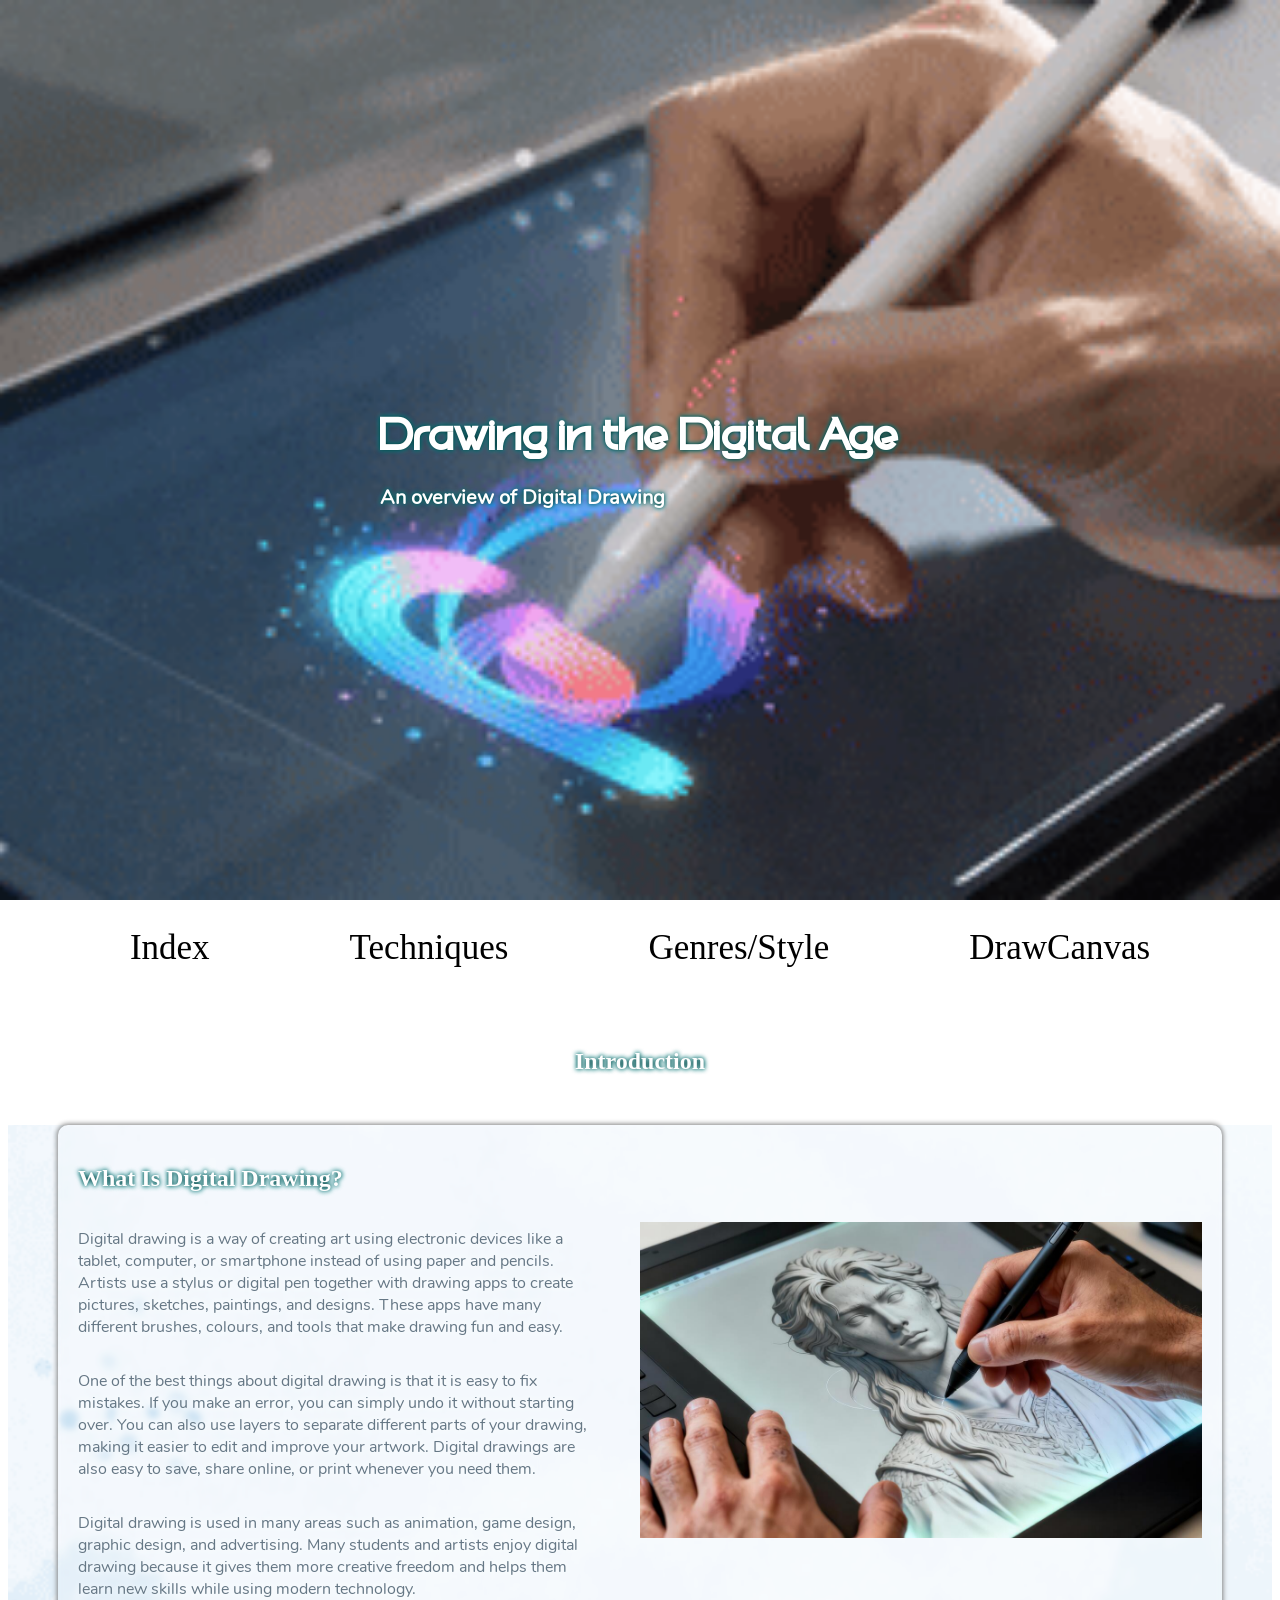
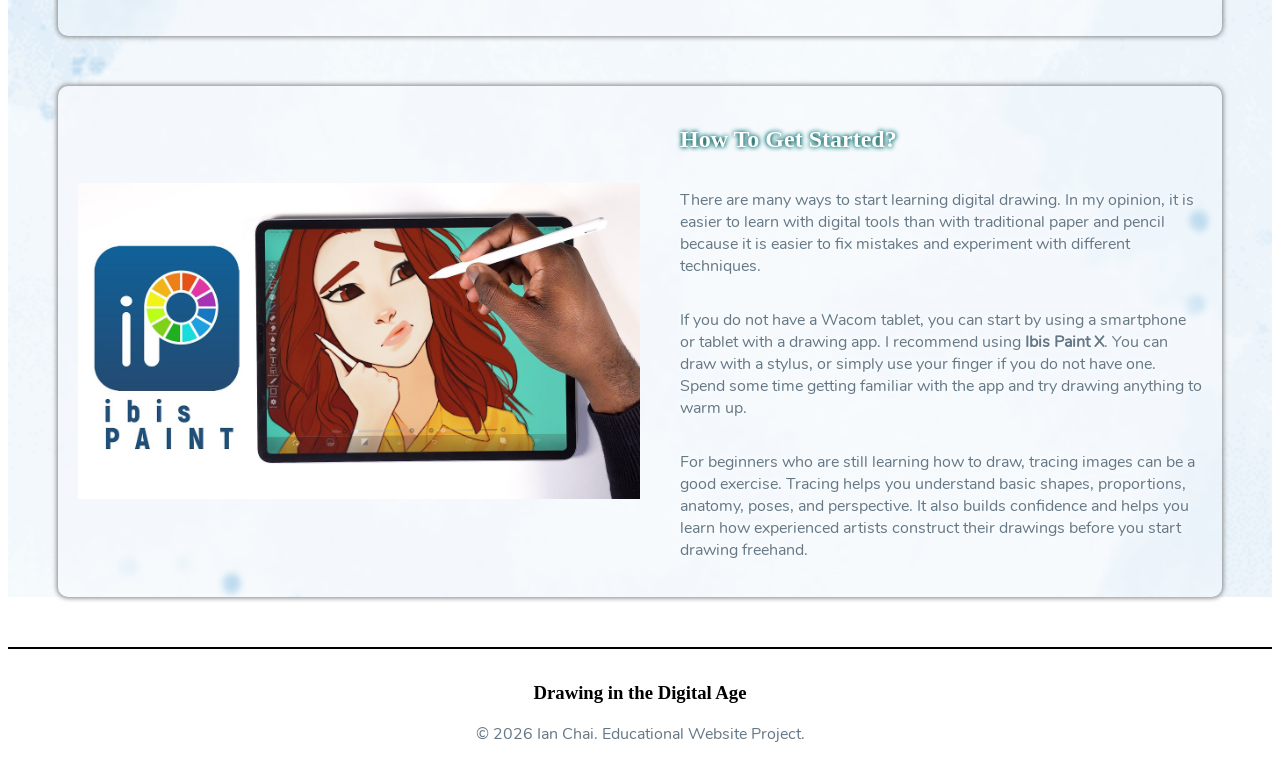
==== 02_Ianchai_264220P_A2/index.html @ da3d6e8c "Add files via upload" ====
<!DOCTYPE html>

<html lang="en">
	<head>
		<meta name="viewport" content="width=device-width, initial-scale=1.0">
		<title>Drawing in the Digital Age</title>
		<link rel="stylesheet" href="style.css">
		<script src="main.js" defer></script>
	</head>
	
	<body>
		
		<header id="navibar"> <!--The navigation bar after scrolling past a certain point-->
			<h2 id="navihead">Drawing in the Digital Age</h2>
			<nav class="navi1"> <!--menu system-->
				<button class="ind">Index</button>
				<button class="tech">Techniques</button>
				<button class="gen">Genres/Style</button>
				<button class="draw">DrawCanvas</button>
			</nav>
		</header>
		
		<main id="pagecontainer">

			<section class="title">
				<img src = "images/digitaldrawer.gif" id="dg" alt = "digidrawer" title = "digidrawer">
				<div>
					<h1 class="titlehead">Drawing in the Digital Age</h1>
					<p class="titlehead"><b> An overview of Digital Drawing </b></p>
				</div>
				
			</section>
			
			<nav class="navi2"> <!--menu system-->
					<button class="ind">Index</button>
					<button class="tech">Techniques</button>
					<button class="gen">Genres/Style</button>
					<button class="draw">DrawCanvas</button>
			</nav>
			
			
			<section class="page" id="page1">
				<h1 class="center"> Introduction </h1>
				<div class="forimg"> <!--the main stuff-->
					<div>
						<section class="box">
							<div class="txt">
								<h2>What Is Digital Drawing?</h2>
								<p> Digital drawing is a way of creating art using electronic devices like a tablet, computer, or smartphone instead of using paper and pencils. Artists use a stylus or digital pen together with drawing apps to create pictures, sketches, paintings, and designs. These apps have many different brushes, colours, and tools that make drawing fun and easy.</p>
								<p>	One of the best things about digital drawing is that it is easy to fix mistakes. If you make an error, you can simply undo it without starting over. You can also use layers to separate different parts of your drawing, making it easier to edit and improve your artwork. Digital drawings are also easy to save, share online, or print whenever you need them.</p>
								<p>	Digital drawing is used in many areas such as animation, game design, graphic design, and advertising. Many students and artists enjoy digital drawing because it gives them more creative freedom and helps them learn new skills while using modern technology.</p>
							</div>
							<img src = "images/tablet.jpeg" id="tblt" alt = "drawingontablet" title = "tablet">
						</section>
						
						<section class="box">
							<img src = "images/ibis.jpg" id="ibis" alt = "IbisPaintX" title = "ibis">
							<div class="txt">
								<h2>How To Get Started?</h2>
								<p> There are many ways to start learning digital drawing. In my opinion, it is easier to learn with digital tools than with traditional paper and pencil because it is easier to fix mistakes and experiment with different techniques.</p>
								<p>	If you do not have a Wacom tablet, you can start by using a smartphone or tablet with a drawing app. I recommend using <b>Ibis Paint X</b>. You can draw with a stylus, or simply use your finger if you do not have one. Spend some time getting familiar with the app and try drawing anything to warm up.</p>
								<p>	For beginners who are still learning how to draw, tracing images can be a good exercise. Tracing helps you understand basic shapes, proportions, anatomy, poses, and perspective. It also builds confidence and helps you learn how experienced artists construct their drawings before you start drawing freehand.</p>
							</div>
						</section>				
					</div>
				</div>
			</section>
					
			<section class="page" id="page2">
				<div class="forimg"> 
					<h1 class="center">Techniques</h1>
					<section class="techbox">
						<h2>Learning Techniques</h2>
						<p>Digital drawing is a skill that improves with regular practice. Beginners should start by learning simple shapes such as circles, squares, and triangles before moving on to more detailed drawings. Breaking complex objects into basic shapes makes them easier to understand and draw accurately.</p>
						<p>Using references is also an important learning technique. Looking at photos or real-life objects helps artists understand proportions, lighting, and perspective while developing their own style over time.</p>
					</section>
					<section id="proc">
						<h2 class="center">Process</h2>
						
						<section class="reveal">
							<h2 class="boxes">Visualise</h2>
							<p>Think about what you want to draw or what you are looking at onto your canvas, visualise how big it should be, which part you will be drawing. Would be better if you would take a picture and put it in your canvas for beginners for tracing</p>
						</section>
						
						<section class="reveal">
							<h2 class="boxes">Line Art</h2>
							<p>Line art is the process of creating clean outlines for your drawing after completing the initial sketch. It defines the shape and details of your artwork before colours are added.</p>
							<h3>-Tips-</h3>
							<p>Try drawing with smooth, confident strokes instead of many short, sketchy lines. Varying the thickness of your lines can also make your artwork look more dynamic and professional.</p>
						</section>
						
						<section class="reveal">
							<h2 class="boxes">Coloring</h2>
							<p>After finishing your line art, you can begin adding colours. Start with flat colours to fill in areas.</p>
							<p>Give your creation a color of your choosing, you can use color combination like: Analogous, Complementry, split-complementry, Triadic, Warm, Cool or Monochromatic; there are many more color combination too. Give it a try!!</p>
						</section>
						
						<section class="reveal">
							<h2 class="boxes">Shadings</h2>
							<p>After finishing your coloring, do shading to make your art pop and give it more life.</p>
							<p>Now comes the hard part, to understand shading you gotta understand your drawing's shape, visualise your drawing as 3D, split different parts into shape and shade accordingly.</p>
							<h3>-Tips-</h3>
							<p>Practice shading shapes before hand first, understand how each shape's shadow works, then apply it to your drawing.</p>
						</section>
						
						<section class="reveal">
							<h2 class="boxes">Practicing Tips</h2>
							<p>Improving your digital drawing skills takes time and patience. Here are a few tips to help you progress:</p>
							<ul>
								<li>Practice regularly, even if it's only for 15–20 minutes a day.</li>
								<li>Use layers to keep your sketch, line art, and colours organised.</li>
								<li>Study reference images to understand shapes and proportions.</li>
								<li>Experiment with different brushes to discover what works best for your style.</li>
								<li>Don't be afraid to make mistakes—every drawing is an opportunity to learn.</li>
							</ul>
						</section>
					</section>
					
					<section id="quiz1">
						<h2>Quiz</h2>
						<p id="quizdsc">8 questions regarding the Process will be asked, Process will be hidden, so no referring.</p>
						<button id="startQz">Start Quiz</button>
						
						<form id="quizForm">
							<div id="quizpart">
								<div id="qtns"></div>
							</div>
							<button type="button" id="btnSubmit">Submit Quiz</button>
						</form>
						<h3 id="scorebox">Not submitted</h3>
					</section>
					
				</div>
			</section>
			
			
			<section class="page" id="page3">
				<div class="forimg"> 
					<h1 class="center">Genre & Style</h1>
					<section class="techbox">
						<h2> What is Genre & Style in digital drawing? </h2>
						<p>Digital art offers many different genres and styles, each with its own unique look and techniques.  Some artists enjoy creating realistic portraits, while others prefer anime,<br> pixel art, cartoons, or fantasy illustrations.  There is no right or wrong style, and many artists experiment with different genres before developing their own artistic style.</p>
						<p>Exploring different art styles helps beginners discover what they enjoy drawing while learning new techniques and gaining inspiration.<br> Below are some of the most popular digital art styles and what makes each one unique.</p>
					</section>
					
					<section id="GenCard">
						<div class="Cards" id="card1">
							<div class="preview">
								<img src="images/Anime.jpg" class="smallimg" title="anime" alt="Anime" width="200">
								<h2 class="vert">Anime</h2>
							</div>
							<img src="images/Anime.jpg" class="bigimg" title="anime" alt="anime">
							<div class="info">
								<div class="anime">
									<h2 class="anime">Anime</h2>
									<p class="anime">Anime is one of the most popular digital art styles. It is recognised by expressive characters, colourful hair and clean line art.</p>

									<h3>Characteristics</h3>
									<ul>
										<li>Stylised</li>
										<li>Bright colours</li>
										<li>Clean outlines</li>
										<li>Cel shading</li>
									</ul>
								</div>
							</div>
						</div>
						
						<div class="Cards" id="card2">
							<div class="preview">
								<img src="images/Realism.jpg" class="smallimg" title="realism" alt="realism" width="200">
								<h2 class="vert">Realism</h2>
							</div>
							<img src="images/Realism.jpg" class="bigimg" title="Realism" alt="Realism">
							<div class="info">
								<div class="real">
									<h2 class="real">Realism</h2>
									<p class="real">Realism aims to make artwork look as close to real life as possible. Artists carefully study lighting, anatomy, colours and textures to create believable drawings and paintings.</p>

									<h3>Characteristics</h3>
									<ul>
										<li>Accurate proportions</li>
										<li>Detailed textures</li>
										<li>Natural lighting</li>
										<li>Realistic colours</li>
									</ul>
								</div>
							</div>
						</div>
						
						<div class="Cards" id="card3">
							<div class="preview">
								<img src="images/Landscape.jpg" class="smallimg" title="Landscape" alt="Landscape" width="200">
								<h2 class="vert">Landscape</h2>
							</div>
							<img src="images/Landscape.jpg" class="bigimg" title="Landscape" alt="Landscape">
							<div class="info">
								<div class="land">
									<h2 class="land">Landscape</h2>
									<p class="land">Landscape art focuses on natural scenery such as mountains, forests, rivers and skies. It often emphasises lighting, atmosphere and perspective to create beautiful environments.</p>

									<h3>Characteristics</h3>
									<ul>
										<li>Nature and scenery</li>
										<li>Mountains, forests, oceans, cities</li>
										<li>Strong use of perspective</li>
										<li>Added with of realism</li>
									</ul>
								</div>
							</div>
						</div>
						
						<div class="Cards" id="card4">
							<div class="preview">
								<img src="images/Horror.jpg" class="smallimg" title="Horror" alt="Horror" width="200">
								<h2 class="vert">Horror</h2>
							</div>
							<img src="images/Horror.jpg" class="bigimg" title="Horror" alt="Horror">
							<div class="info">
								<div class="horror">
									<h2 class="horror">Horror</h2>
									<p class="horror">Horror art is designed to create fear, mystery or discomfort. Artists often use dark colours, eerie lighting and distorted shapes to build a frightening atmosphere..</p>

									<h3>Characteristics</h3>
									<ul>
										<li>Dark colour palette</li>
										<li>Creepy atmosphere</li>
										<li>Strong shadows</li>
										<li>Distorted creatures</li>
									</ul>
								</div>
							</div>
						</div>
						
						<div class="Cards" id="card5">
							<div class="preview">
								<img src="images/Cartoon.jpeg" class="smallimg" title="Cartoon" alt="Cartoon" width="200">
								<h2 class="vert">Cartoon</h2>
							</div>
							<img src="images/Cartoon.jpeg" class="bigimg" title="Cartoon" alt="Cartoon">
							<div class="info">
								<div class="cartoon">
									<h2 class="cartoon">Cartoon</h2>
									<p class="cartoon">Cartoon art uses simple shapes, bold outlines and exaggerated expressions. It is commonly used in children's books, animated shows, comics and humorous illustrations.</p>

									<h3>Characteristics</h3>
									<ul>
										<li>Simple shapes</li>
										<li>Bold outlines</li>
										<li>Exaggerated expressions</li>
										<li>Bright colours</li>
									</ul>
								</div>
							</div>
						</div>
					</section>
				</div>
				
				
			</section>
			
			<section class="page" id="page4">
				<div class="forimg">
					<h1 class="center">Canvas</h1>
					<section id="canva">
						<h2 class="center">Drawing Canvas</h2>
						<div class="techbox">
							<p>Here you will find a 100 x 100 pixel canvas to practice digital drawing, it may not be easy to use since it was simple coding <br> 
							Give it a try and draw what you want.</p>
							<p> Select the color picker to choose your color. <br>
								Select the Erase button to erase each pixel. <br>
								Lastly Select Erase All to clear out the canvas.</p>
						</div>
						
						<div id="draw">
							<div id="canvass">
								<!--this is where the canvas will be-->
							</div>
							<div class="buttonsdiv">
								<input type="color" class="color" value="#000000">
								<button class="erase">Erase</button>
								<button class="eraseall">Erase All</button>
								<button class="lock">Lock Scroll</button>
							</div>
						</div>
					</section>
					
					<section id="game">
						<div class="techbox">
							<h2> Game </h2>
							<p>Test your observation and pixel art skills by recreating the image shown on the right.<br> 
							You have 150 seconds to accurately copy each pattern onto the blank 10 × 10 canvas.<br>
							Complete all four levels before the timer runs out to win! You may use the Eyedropper tool to get the <br>
							color from the image.</p>
							
							<div id="UI">
								<p id="level">Level: 1 / 4</p>
								<p id="timer">Time: 150</p>
								<p id="gametexts">Get Ready!</p>
								<button id="startgame">Start Game</button>
								<button id="submitgame">Submit</button>
							</div>
							<div id="gamearea">
								<div id="canvasss">
									<!--this is where the canvas will be-->
								</div>
								<div id="gameimg"><!--this is where the img will be--></div>
							</div>
							
							<div class="buttonsdiv">
								<input type="color" class="color" value="#000000">
								<button class="erase">Erase</button>
								<button class="eraseall">Erase All</button>
								<button class="lock">Lock Scroll</button>
							</div>
						</div>
					</section>
				</div>
			</section>
				
			
			<footer class="footer">
					<h3>Drawing in the Digital Age</h3>
					<p>© 2026 Ian Chai. Educational Website Project.</p>
			</footer>

		</main>
	</body>
</html>
---- 02_Ianchai_264220P_A2/style.css ----
@font-face {font-family: sevenfold; src: url("fonts/Sevenfold.ttf");}
@font-face {font-family: nunito; src: url("fonts/Nunito.ttf");}



h1,h2{
	color: white;
	text-shadow:0 0 5px black, 0 0 5px cyan;
}
p {
	color:#657785;
	font-family: nunito;
}

li {
	font-family: nunito;
}

#navibar{
	position: fixed;
	top: 0;
	left: 0;
	width: 100%;
	opacity: 0;
	transition: opacity 0.4s ease;
	z-index: 1000;
	background: white;
	box-shadow: 0 10px 50px black;
	padding:10px;
	
	display: flex;
    align-items: center;
    justify-content: space-between;
}

#navibar.show{
	opacity: 1;
}

#navihead{
	font-size: 20px;
	font-family: sevenfold;
	color: white;
	text-shadow:0 0 5px black, 0 0 5px cyan;
}


.title{
	height: 100vh;
	display: flex;
	justify-content: center;
	align-items: center;
	flex-direction:column;
	font-size: 20px;
	font-family: sevenfold;
	color: white;
	text-shadow:0 0 5px black, 0 0 5px cyan;
	
	animation: glowpulse 3s infinite alternate; /* this will ask the text to glow*/
}

.titlehead {
	color: white;
	text-shadow:0 0 5px black, 0 0 5px cyan;
}

.forimg{
	background-image:url("images/backgroundweb.png"); 
	background-repeat:no-repeat; 
	background-size:cover; 
	background-position:center;
	text-shadow:0 0 5px white;
}

@keyframes glowpulse{ /*this does the glow work fr fr */
	from{
		text-shadow:0 0 5px white, 0 0 5px cyan;
	}
	to{
		text-shadow:0 0 5px black, 0 0 5px cyan;
	}
}

#dg{
    position: absolute;
    inset: 0;
    width: 100%;
    height: 100%;
    object-fit: cover;
    z-index: -1;
	animation: fadeIn 5s forwards;
}
@keyframes fadeIn{
    from{
        opacity: 0;
    }
    to{
        opacity: 1;
    }
}

.navi1{
    display: flex;
    justify-content: center;
    align-items: center;
    gap: 100px;
    font-size: 25px;
	margin:10px;

}
.navi2{
    display: flex;
    justify-content: center;
    align-items: center;
    gap: 100px;
    font-size: 35px;
	margin:10px;
}
.navi1 button, .navi2 button{
	all: unset;
    padding: 10px 20px;
    cursor: pointer;
}

button:hover{transition:0.5s ease; transform:scale(1.1);}
	
.box{
	margin: 50px;
	background: rgba(255, 255, 255, 0.1);
	opacity: 0;
	transform: translateX(50px);
	transition: opacity 1s ease, transform 1s ease;
	backdrop-filter: blur(3px);
	box-shadow: 0 0 5px 1px grey;
    padding: 20px;
	display: flex;
    align-items: center;
	border-radius: 10px;
    gap: 40px;
	
	opacity: 0;
	transform: translateX(50px);
	transition: opacity 1s ease, transform 1s ease;
	
}

.box.active {
	opacity: 1;
	transform: translateY(0px);
}

.txt{
	display: flex;
    flex-direction: column;
}

#tblt, #ibis{
	width: 50%;
    height: auto;
}

/*page 2 stuff*/

.center{
	padding-top: 50px;
	text-align: center;
}

.techbox {
	margin: 60px;
	background: rgba(255, 255, 255, 0.1); /* Gotta use rgba for the opacity*/
	backdrop-filter: blur(3px);
	box-shadow: 0 0 5px 1px grey;
    padding: 10px;
	display: flex;
	flex-direction: column;
    align-items: center;
	border-radius: 10px;
    gap: 20px;
}

#proc{
	background: rgba(255, 255, 255, 0.1); /* Gotta use rgba for the opacity*/
	backdrop-filter: blur(3px);
	box-shadow: 0 0 5px 1px grey;
	border-radius: 10px;
	padding:10px;
	margin:100px;
}

.boxes {
	background: #5591C2;
	border-radius: 10px;
	padding:10px;
}

.reveal{
    display: flex;
    flex-direction: column;
    align-items: center;
	padding:10px;
	
	opacity: 0;
	transform: translateY(50px);
	transition: opacity 1s ease, transform 1s ease;
}

.reveal.active {
	opacity: 1;
	transform: translateY(0px);
}

#quiz1 {
	background: rgba(0, 0, 0, 0.1); /* Gotta use rgba for the opacity*/
	margin:50px;
	padding: 20px;
	box-shadow: 0 0 5px 1px grey;
	border-radius: 10px;
}

.correct {
    color: limegreen; /* turn the score green if pass, this is just to clear the add/remove class requirement */
}

.wrong {
    color: red;
}




/* ----the card's stuff---- */
#GenCard{
    display:flex;
    gap:15px;
    margin:40px;
    height:600px;
}


.Cards{
    width:250px;
    height:500px;

    backdrop-filter:blur(5px);

    border-radius:15px;
    overflow:hidden;

    cursor:pointer;
    transition:0.5s;
}

.Cards.active{
    width:700px;

    display:flex;
    align-items:center;
    gap:20px;
}

/* when closed */
.preview{
    width:100%;
    height:100%;
}

.smallimg{
    width:100%;
    height:430px;
    object-fit:cover;
}

.vert{
    text-align:center;
}

/* when open */
.bigimg,
.info{
    display:none;
}

.Cards.active .preview{
    display:none;
}

.Cards.active .bigimg{
    display:block;
    width:250px;
    height:100%;
    object-fit:cover;
}

.Cards.active .info{
    display:block;
    padding:20px;
}

/*color for each card*/
.anime {
	color: #d83d6c;
	text-shadow:none;
}
#card1 {
	background:rgba(216, 61, 108, 0.3);
	border-radius: 10px;
	padding:10px;
}

.real {
	color: #378fe9;
	text-shadow:none; /*just to override the h2*/
}
#card2 {
	background:rgba(55, 143, 233, 0.3);
	border-radius: 10px;
	padding:10px;
}

.land {
	color: #33504E;
	text-shadow:none;
}
#card3 {
	background:rgba(51, 80, 78, 0.3);
	border-radius: 10px;
	padding:10px;
}

.horror {
	color: white;
	text-shadow:none;
}
#card4 {
	background:rgba(0, 0, 0, 0.7);
	border-radius: 10px;
	padding:10px;
}

.cartoon {
	color: #D78D00;
	text-shadow:none;
}
#card5 {
	background:rgba(252, 188, 2, 0.3);
	border-radius: 10px;
	padding:10px;
}



.footer {
	position: relative;
  border-top: 2px solid Black;
  padding-top: 15px;
  bottom:0;
  text-align: center;
}

/*page 4 canvas section*/

#draw{
	display: flex;
	justify-content: center;
	align-items: center;
	flex-direction: row;
	border-radius: 10px;
	gap: 20px;
	margin-left: 20%;
	margin-right: 20%;
	margin-bottom:5%;
	padding:20px;
	background:rgba(146, 185, 217, 0.6);
}
.buttonsdiv {
	display:flex;
	flex-direction:column;
	gap:5px;
}

#canvass{
    display:grid;
    grid-template-columns: repeat(100, 5px);
    grid-template-rows: repeat(100, 5px);
}

#canvass .pixel{
    width:20px;
    height:20px;
    background:white;
}

.lock {
	display: none;

}

body {
	overflow: auto;
}

#canvasss{
    display:grid;
    grid-template-columns: repeat(10, 50px);
    grid-template-rows: repeat(10, 50px);
}
#canvasss .pixel{
    width:50px;
    height:50px;
    background:white;
}

#UI {
	display: flex;
    flex-direction: column;
	gap: 5px;
}

#gamearea{
    display: flex;
    flex-direction: row;
    gap: 20px;
    align-items: flex-start;
	background: rgba(146, 185, 217, 0.6);
	padding: 20px;
	border-radius: 10px;
	
}

#gameimg {
	width: 320px;
    height: 320px;
	
	
	position: relative;
    left: 0px;
	background-size: 200% 200%;
    background-image:url("images/game.png");
	background-repeat: no-repeat;
	background-position:0 0;
	
	
	display: none; /*hide the image*/
}





@media(max-width: 800px){
	
	.navi2{
		font-size: 20px;
		display: grid;
		grid-template-columns: repeat(2, 1fr);
		gap: 20px;
		justify-items: center;
	}

	.box {
		flex-direction: column-reverse;
		margin: 30px;
	}
	
	.techbox{
		margin: 10px;
	}
	
	#tblt, #ibis{
		width: 90%;
		height: auto;
	}
	
	
	#navihead{
		font-size: 10px;
	}
	
	.navi1{
		font-size: 12px;
		gap: 10px;
		display: grid;
		grid-template-columns: repeat(2, 1fr);
	}
	
	/* page 2 stuff */
	
	#proc{
		margin:20px;
	}
	
	/* page 3 stuff */
	#GenCard{
		flex-direction: column;
		align-items: center;
		height: auto;
    }	

	.smallimg{
		height:100%;
	}

    .Cards{
        width: 90%;
        height: 180px;
		transition: 1s;
    }

    .Cards.active{
        width: 90%;
        height: auto;

        display: flex;
        flex-direction: column;   /* Now this opens downwards for the phne users */
        align-items: center;
    }

    .Cards.active .bigimg{
        width: 100%;
        height: 250px;
        object-fit: cover;
    }

    .Cards.active .info{
        width: 100%;
    }
	
	/* Page 4 canvas */
	
	
	#draw {
		margin: 0px;
	}
	
	.lock {
		display: block;
	}
	
	body.locked {
		overflow: hidden;
	}
	
	#gameimg {
		width: 90px;
		height: 90px;
	}
}
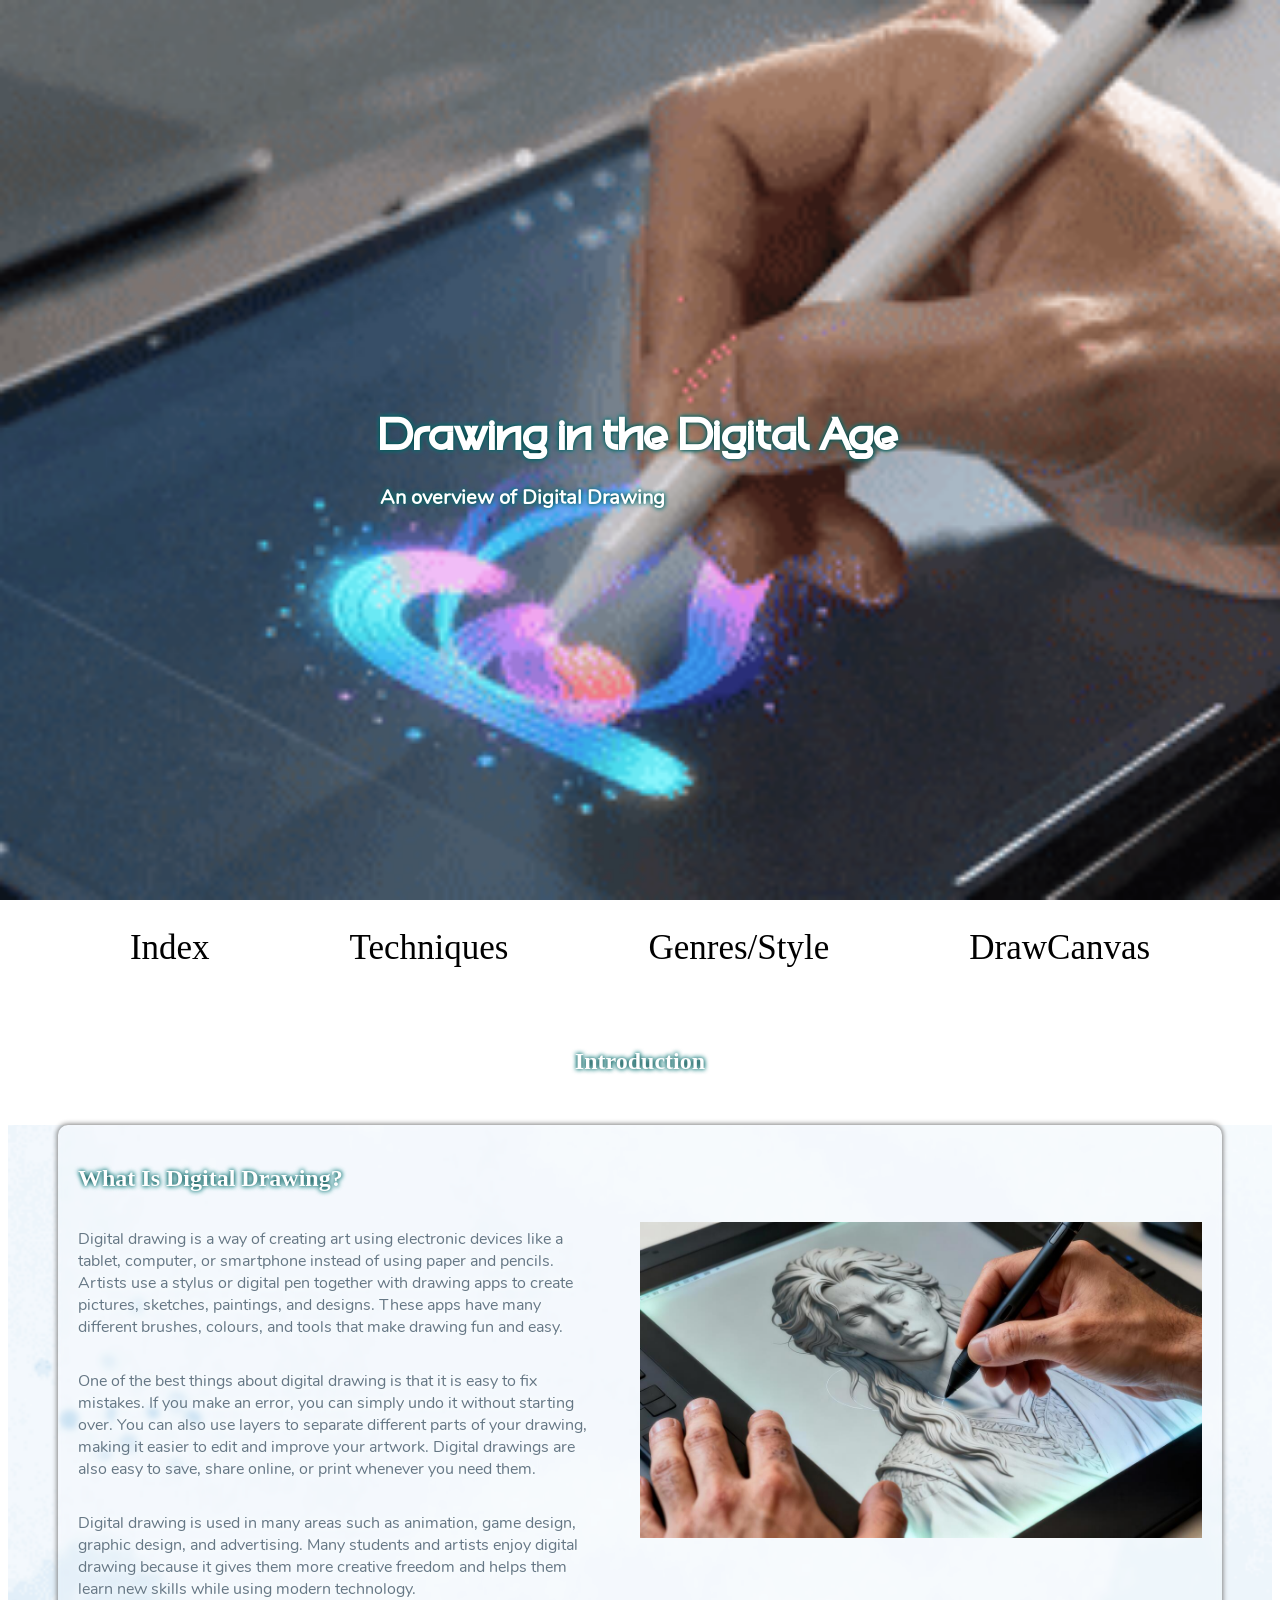
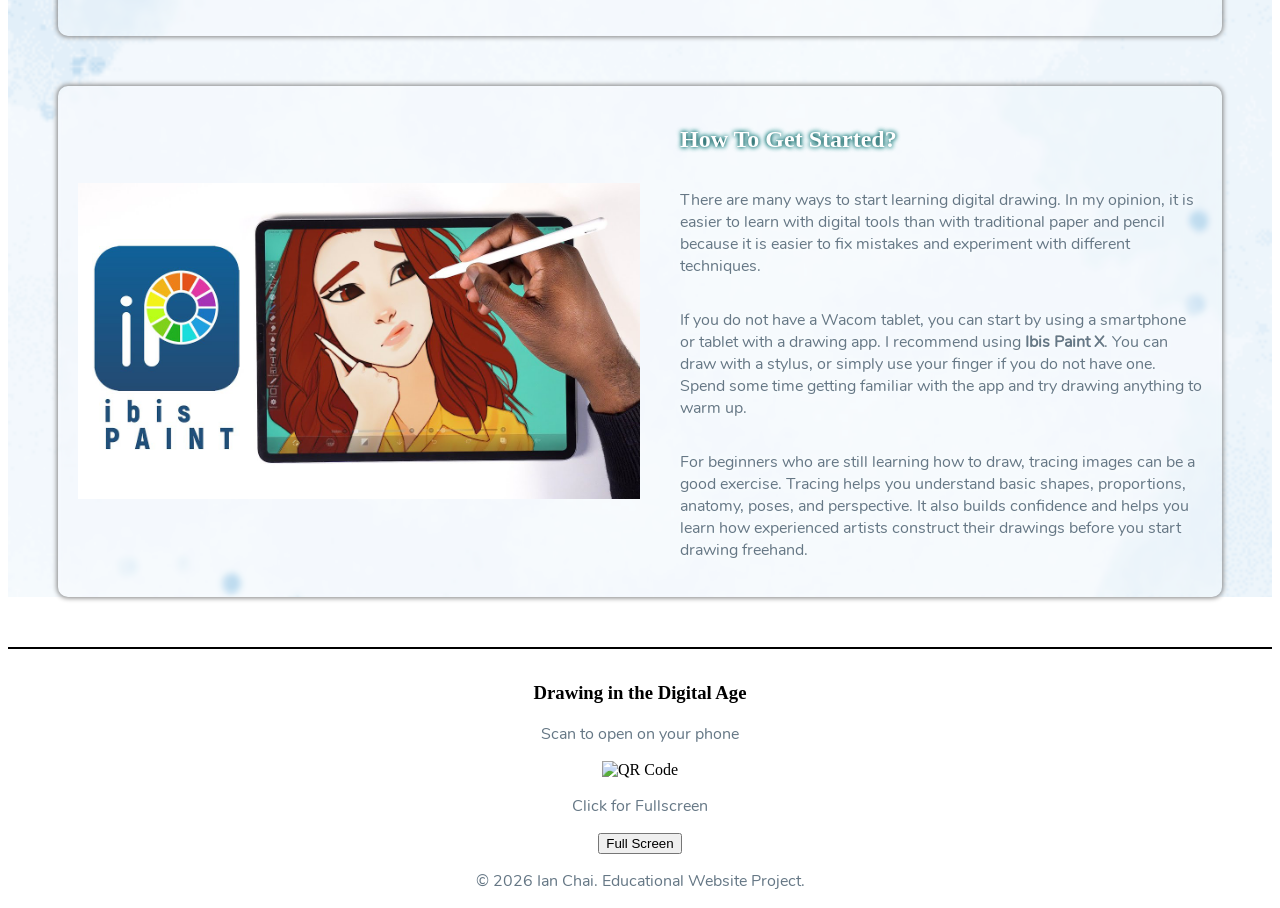
==== commit 4291c465: "Add files via upload" ====
--- a/02_Ianchai_264220P_A2/index.html
+++ b/02_Ianchai_264220P_A2/index.html
@@ -321,6 +321,15 @@
 			
 			<footer class="footer">
 					<h3>Drawing in the Digital Age</h3>
+					    <div id="qrsection">
+							<p>Scan to open on your phone</p>
+							<img src="images/qrcode.png" alt="QR Code">
+						</div>
+						
+						<p>Click for Fullscreen</p>
+						<button id="fsBtn">
+							Full Screen
+						</button>
 					<p>© 2026 Ian Chai. Educational Website Project.</p>
 			</footer>
 
--- a/02_Ianchai_264220P_A2/style.css
+++ b/02_Ianchai_264220P_A2/style.css
@@ -27,7 +27,7 @@
 	z-index: 1000;
 	background: white;
 	box-shadow: 0 10px 50px black;
-	padding:10px;
+	padding:15px;
 	
 	display: flex;
     align-items: center;
@@ -43,6 +43,11 @@
 	font-family: sevenfold;
 	color: white;
 	text-shadow:0 0 5px black, 0 0 5px cyan;
+}
+
+#navihead:hover{
+	font-size: 22px;
+	cursor: pointer;
 }
 
 
@@ -351,14 +356,6 @@
 
 
 
-.footer {
-	position: relative;
-  border-top: 2px solid Black;
-  padding-top: 15px;
-  bottom:0;
-  text-align: center;
-}
-
 /*page 4 canvas section*/
 
 #draw{
@@ -446,8 +443,18 @@
 }
 
 
-
-
+.footer {
+	position: relative;
+  border-top: 2px solid Black;
+  padding-top: 15px;
+  bottom:0;
+  text-align: center;
+}
+
+#qrcode{
+    width:120px;
+    height:120px;
+}
 
 @media(max-width: 800px){
 	
@@ -546,4 +553,10 @@
 		width: 90px;
 		height: 90px;
 	}
-}+	
+
+    #qrcode ,.footerleft{
+        display:none;
+    }
+
+}
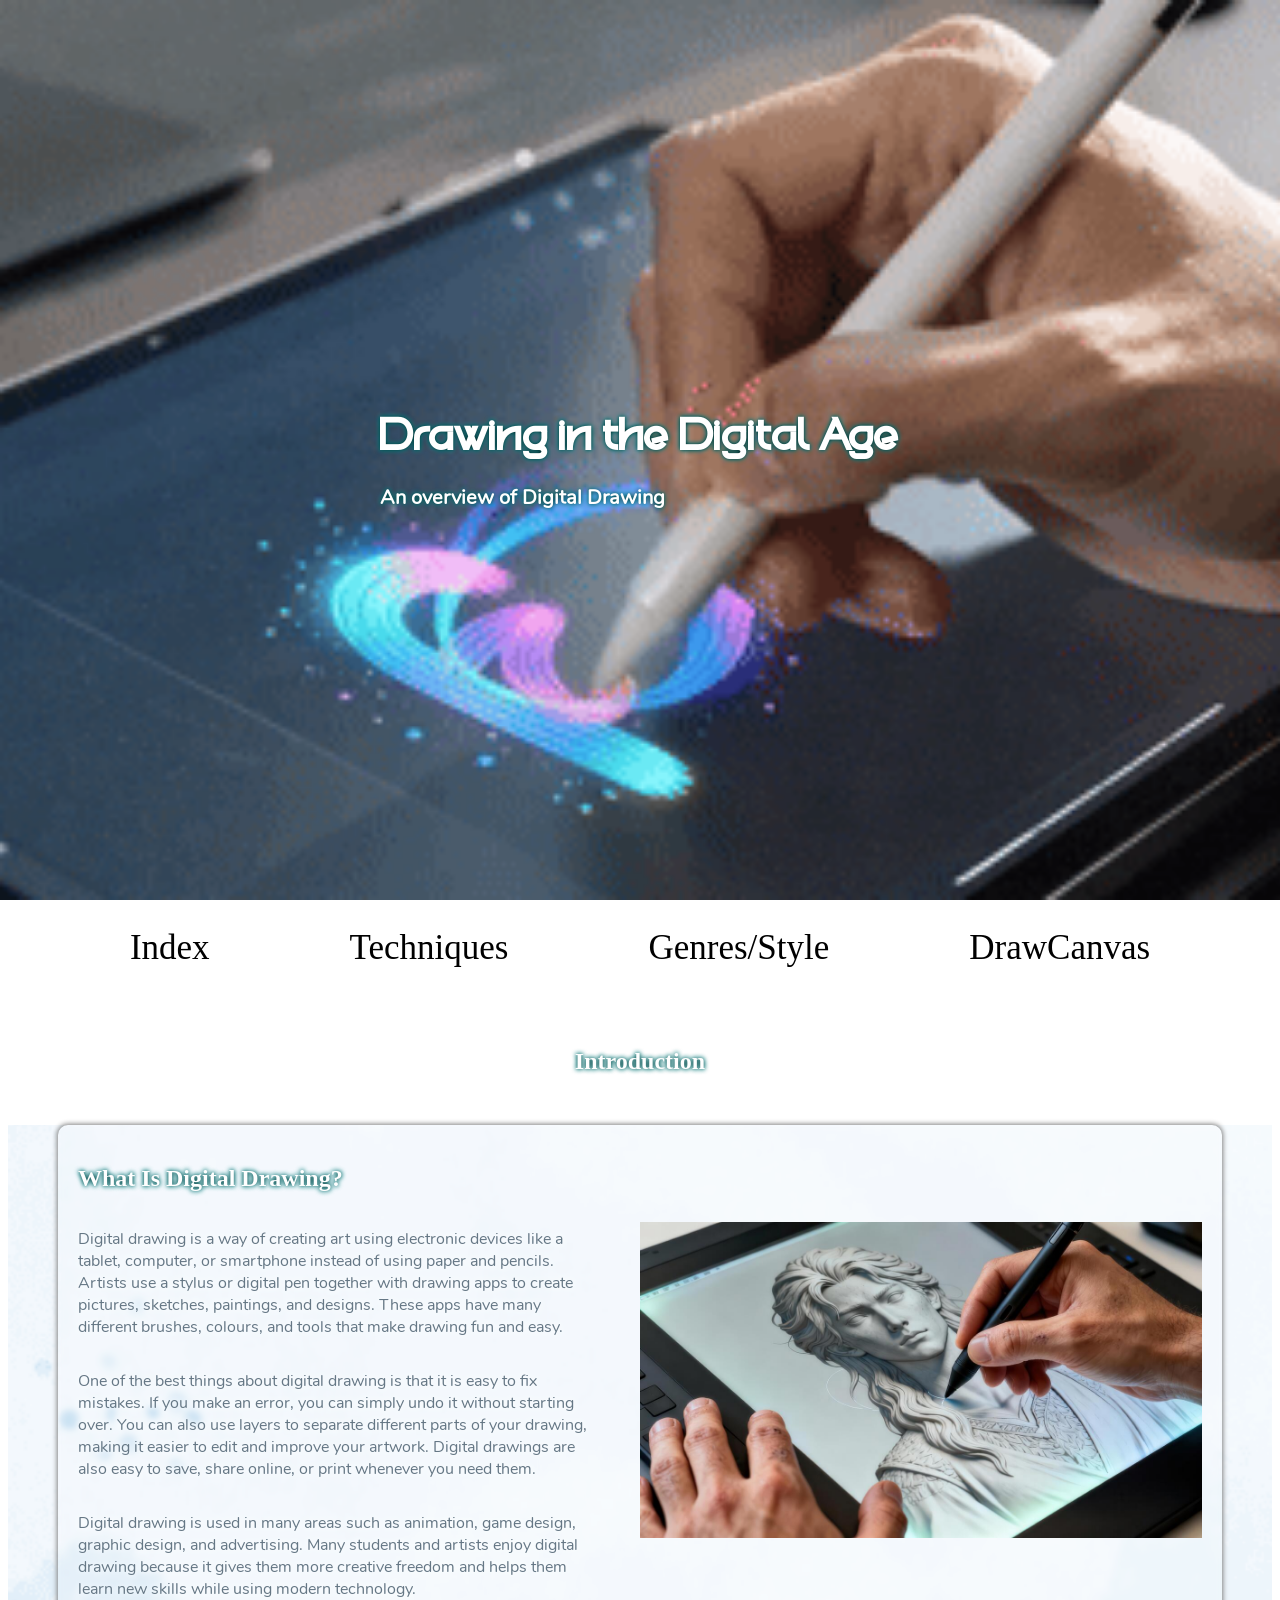
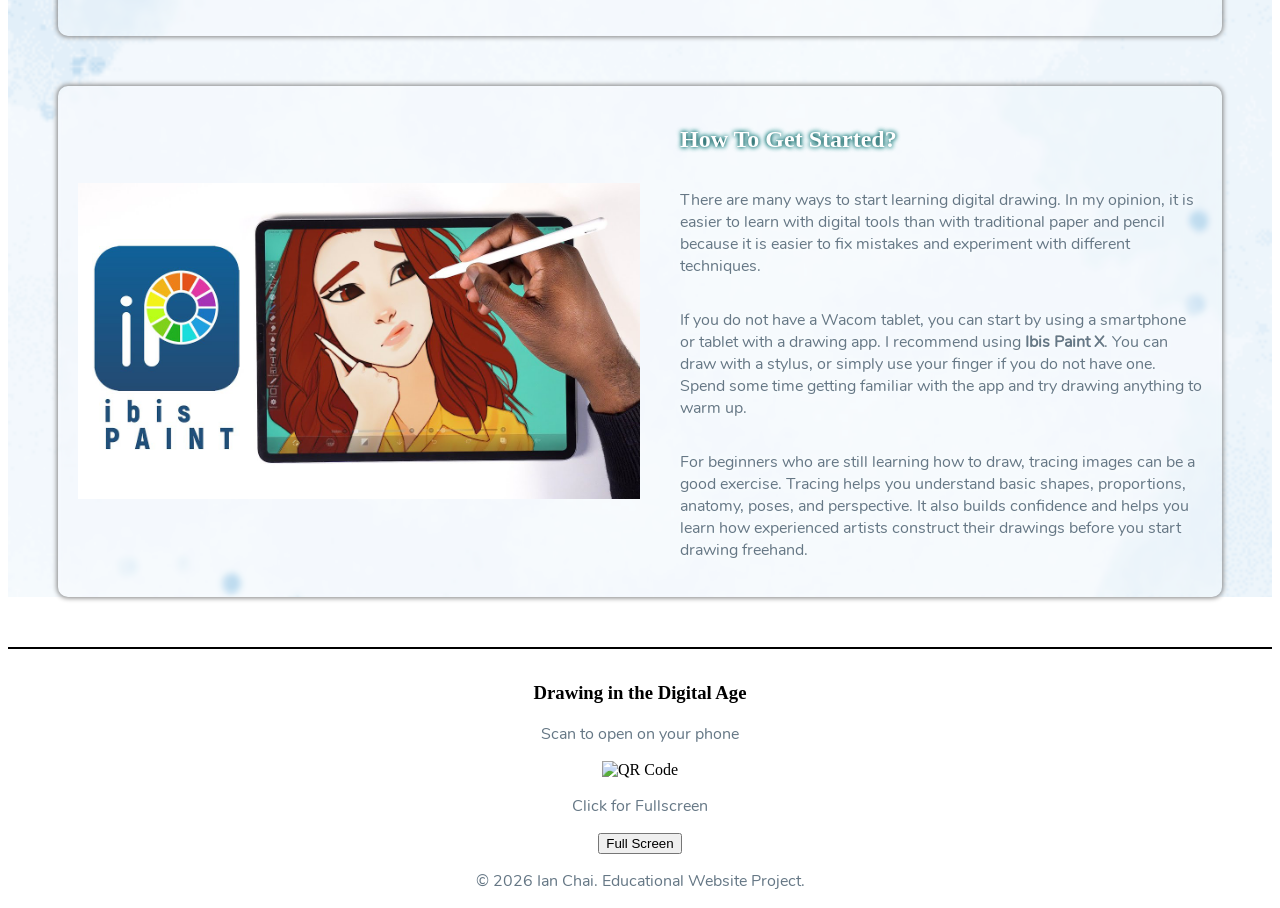
==== commit de81a20c: "Update index.html" ====
--- a/02_Ianchai_264220P_A2/index.html
+++ b/02_Ianchai_264220P_A2/index.html
@@ -323,7 +323,7 @@
 					<h3>Drawing in the Digital Age</h3>
 					    <div id="qrsection">
 							<p>Scan to open on your phone</p>
-							<img src="images/qrcode.png" alt="QR Code">
+							<img id="qrcode" src="images/qrcode.png" alt="QR Code">
 						</div>
 						
 						<p>Click for Fullscreen</p>
@@ -335,4 +335,4 @@
 
 		</main>
 	</body>
-</html>+</html>
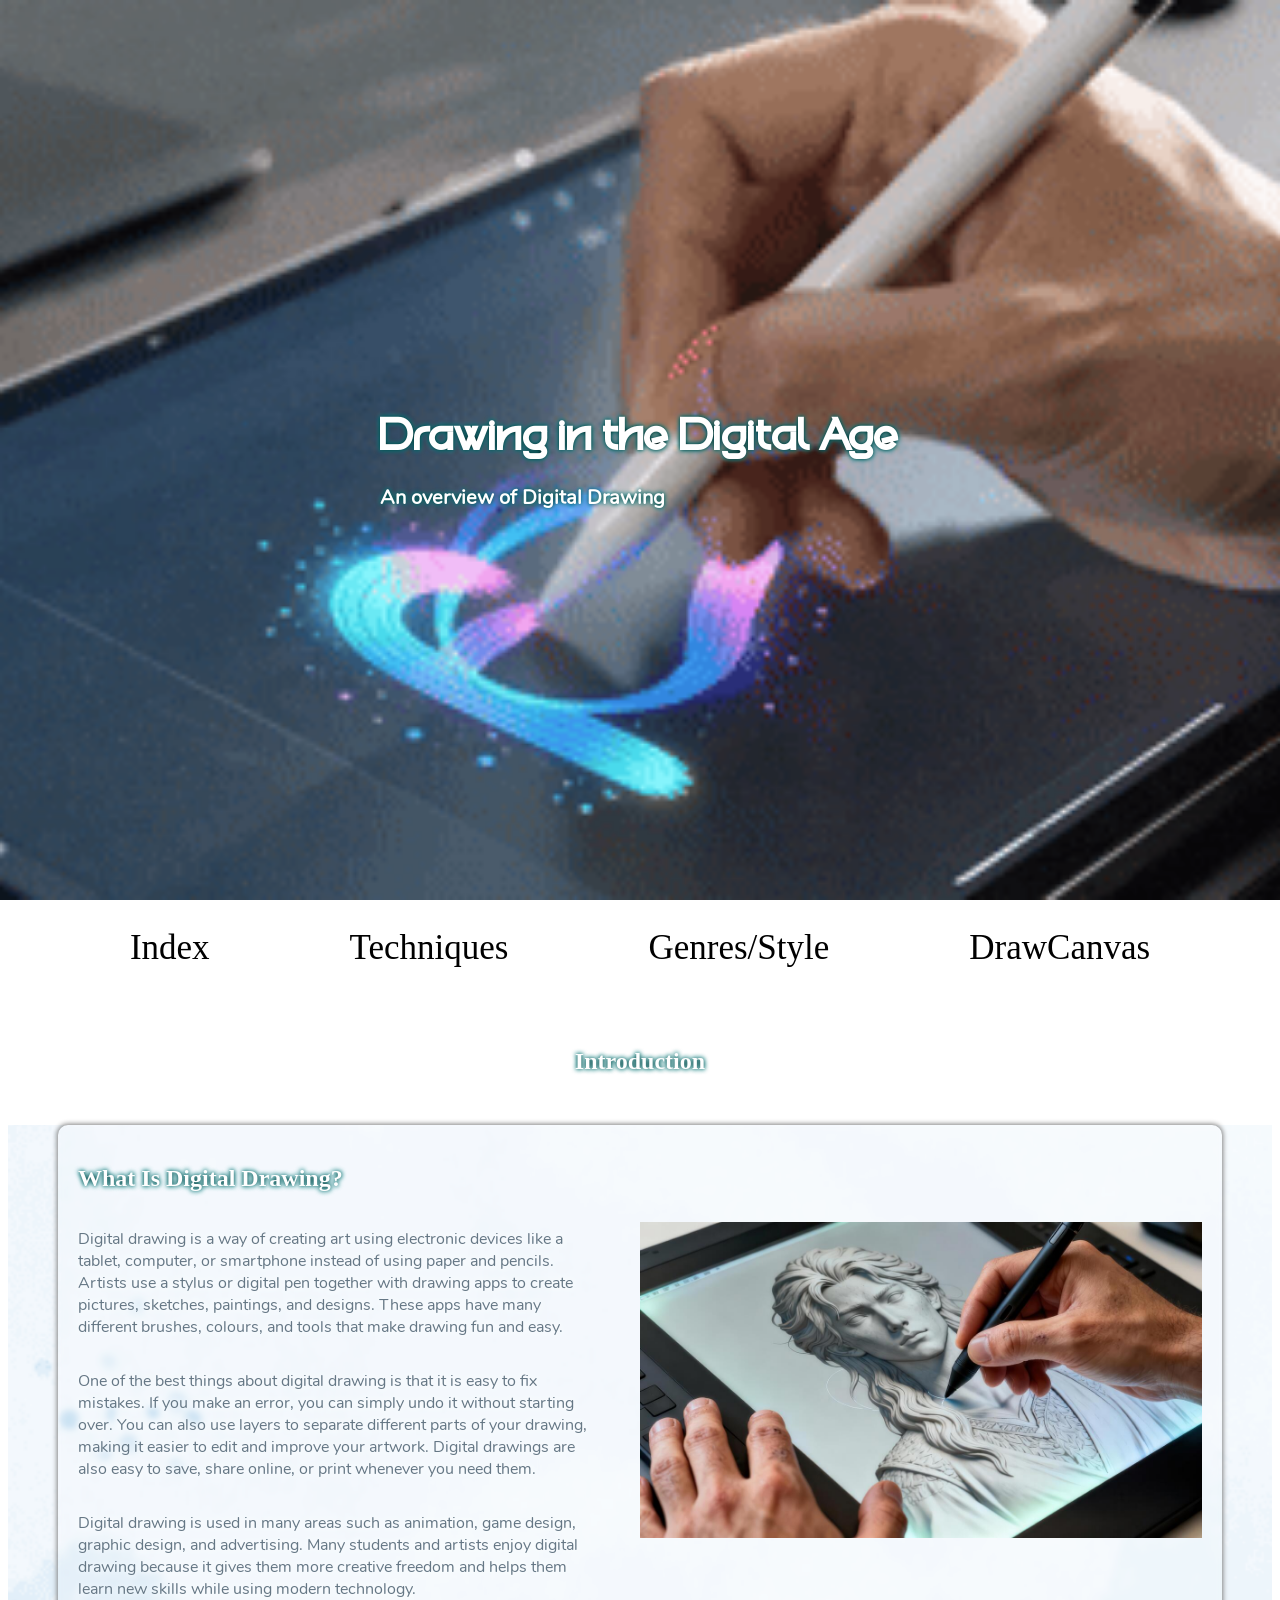
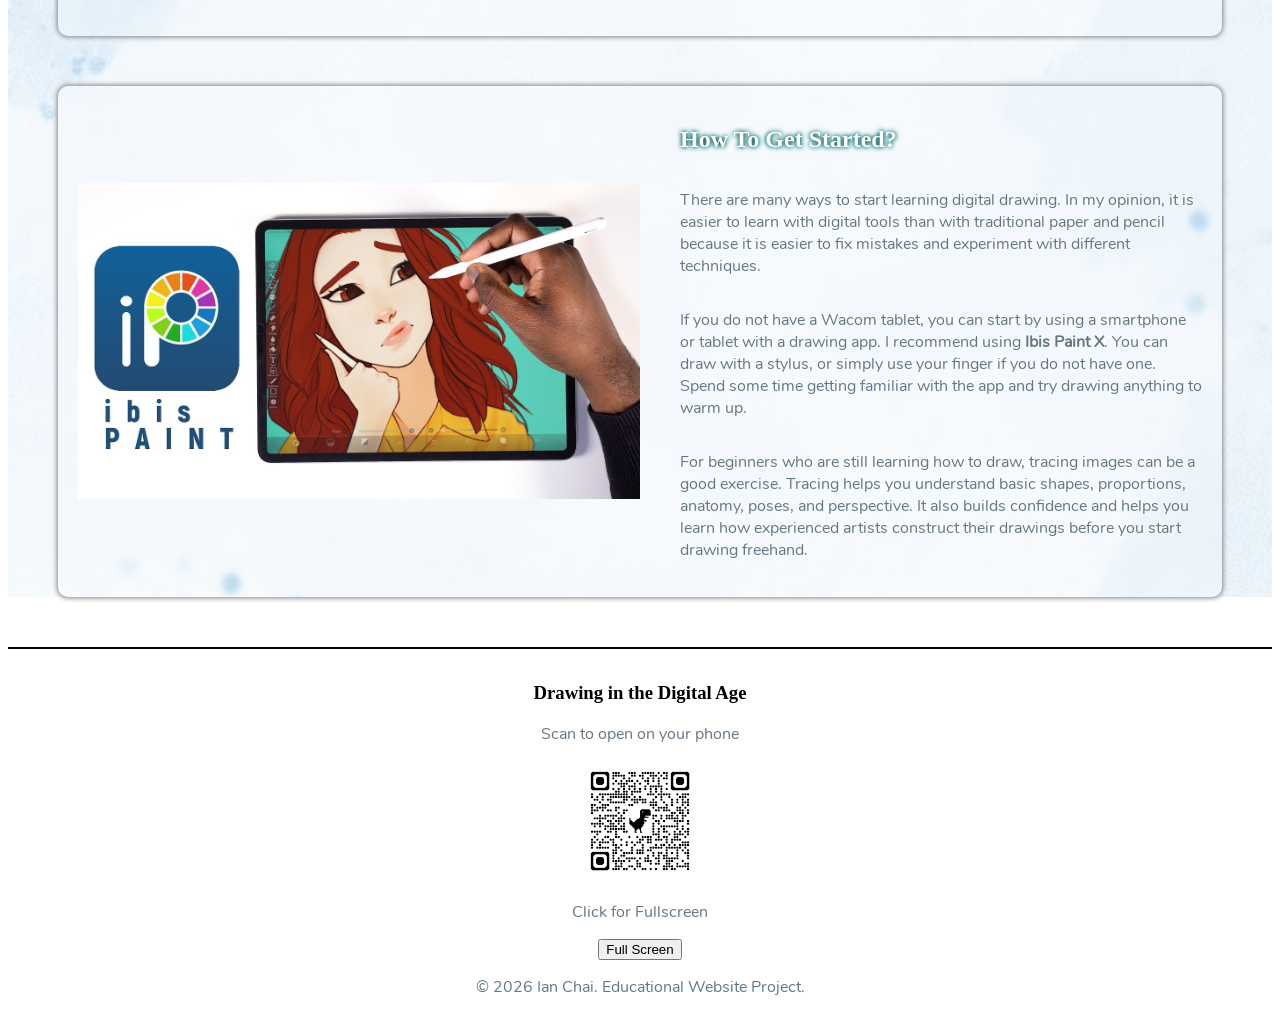
==== commit 2ca3d675: "index.html" ====
--- a/02_Ianchai_264220P_A2/index.html
+++ b/02_Ianchai_264220P_A2/index.html
@@ -326,8 +326,8 @@
 							<img id="qrcode" src="images/qrcode.png" alt="QR Code">
 						</div>
 						
-						<p>Click for Fullscreen</p>
-						<button id="fsBtn">
+						<p class="fsBtn">Click for Fullscreen</p>
+						<button class="fsBtn">
 							Full Screen
 						</button>
 					<p>© 2026 Ian Chai. Educational Website Project.</p>
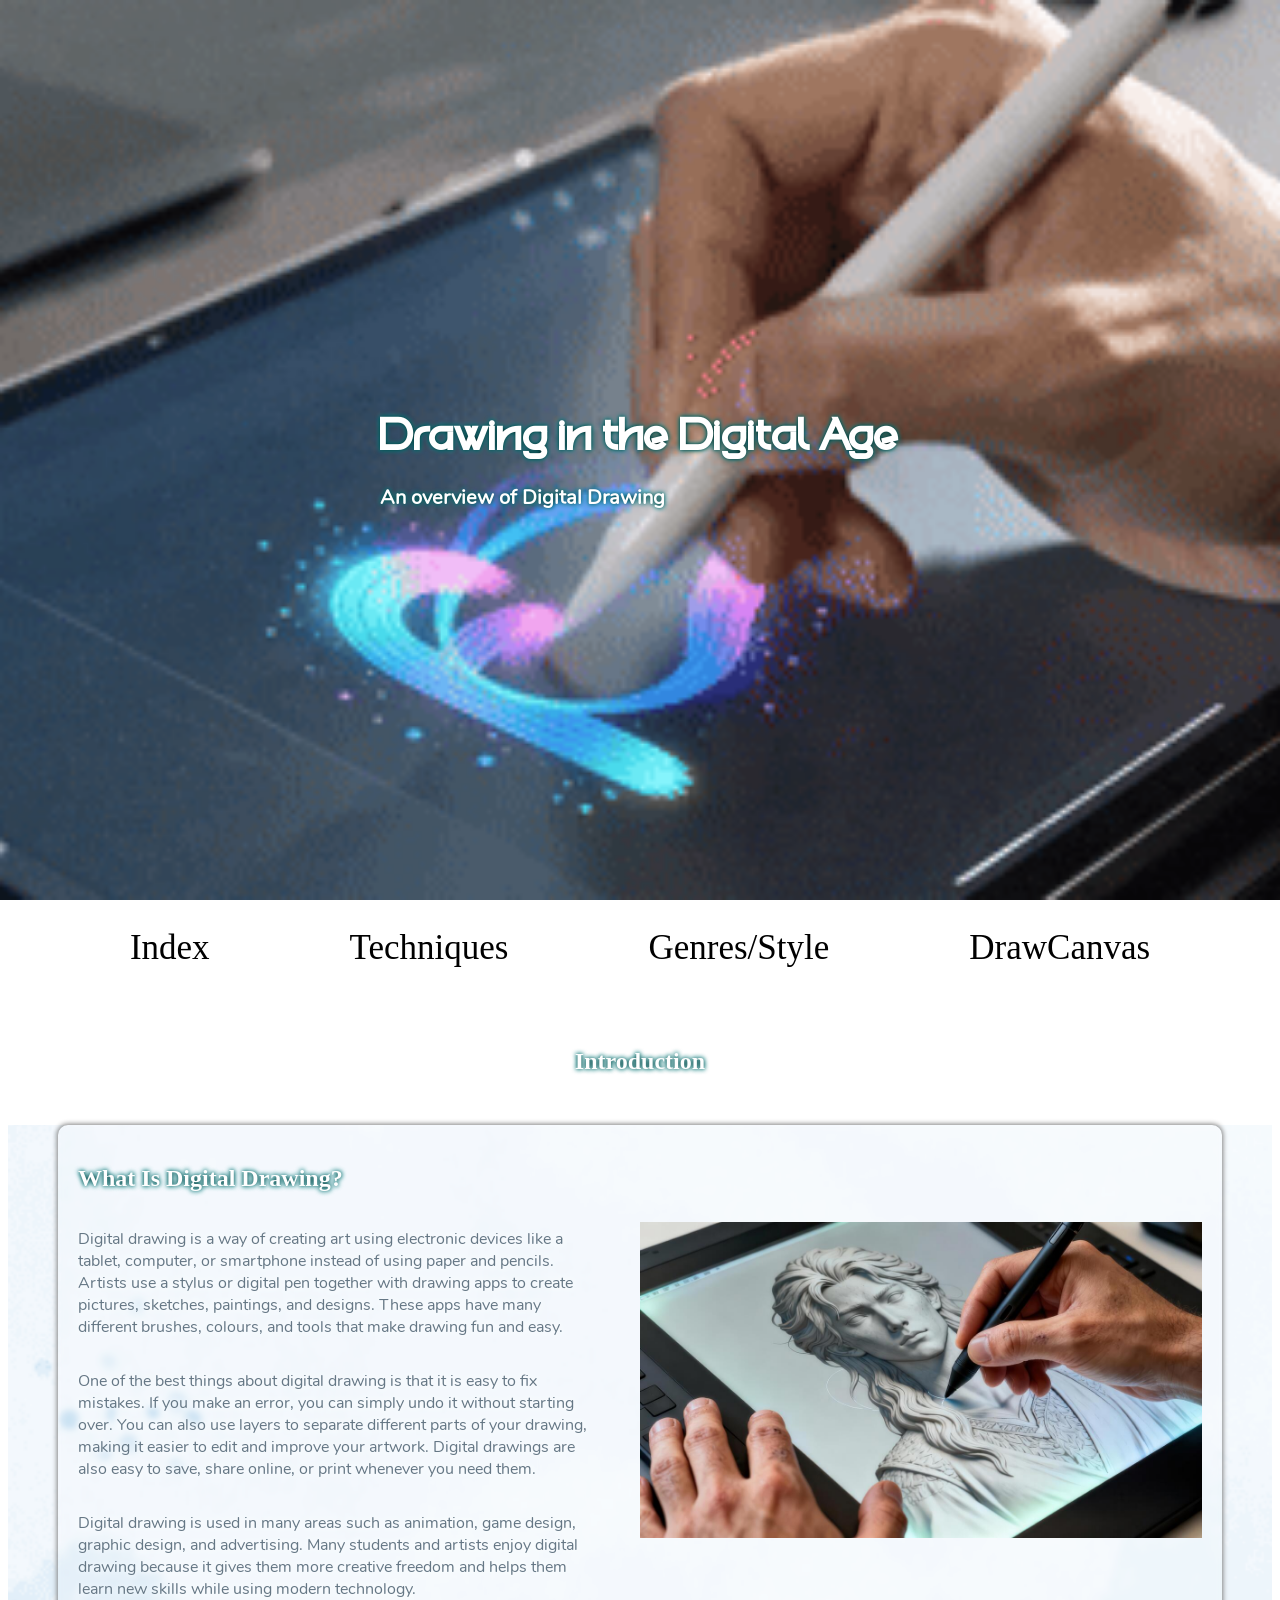
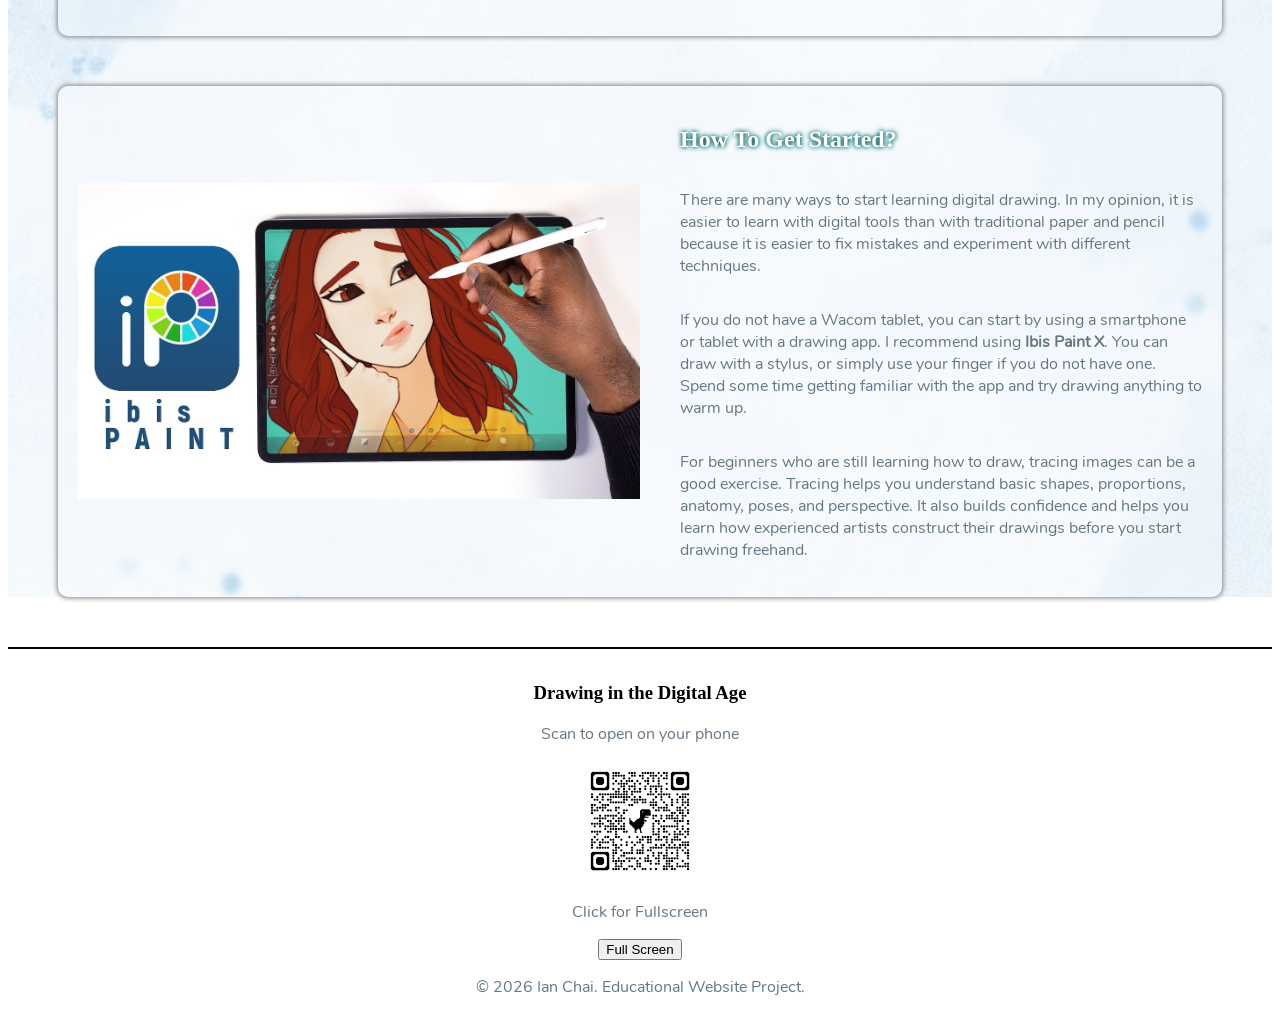
==== commit 20fdafdd: "Add files via upload" ====
--- a/02_Ianchai_264220P_A2/index.html
+++ b/02_Ianchai_264220P_A2/index.html
@@ -326,8 +326,8 @@
 							<img id="qrcode" src="images/qrcode.png" alt="QR Code">
 						</div>
 						
-						<p class="fsBtn">Click for Fullscreen</p>
-						<button class="fsBtn">
+						<p>Click for Fullscreen</p>
+						<button id="fsBtn">
 							Full Screen
 						</button>
 					<p>© 2026 Ian Chai. Educational Website Project.</p>
@@ -335,4 +335,4 @@
 
 		</main>
 	</body>
-</html>
+</html>
--- a/02_Ianchai_264220P_A2/style.css
+++ b/02_Ianchai_264220P_A2/style.css
@@ -555,7 +555,7 @@
 	}
 	
 
-    #qrcode ,.footerleft{
+    .qrcode ,.footerleft{
         display:none;
     }
 
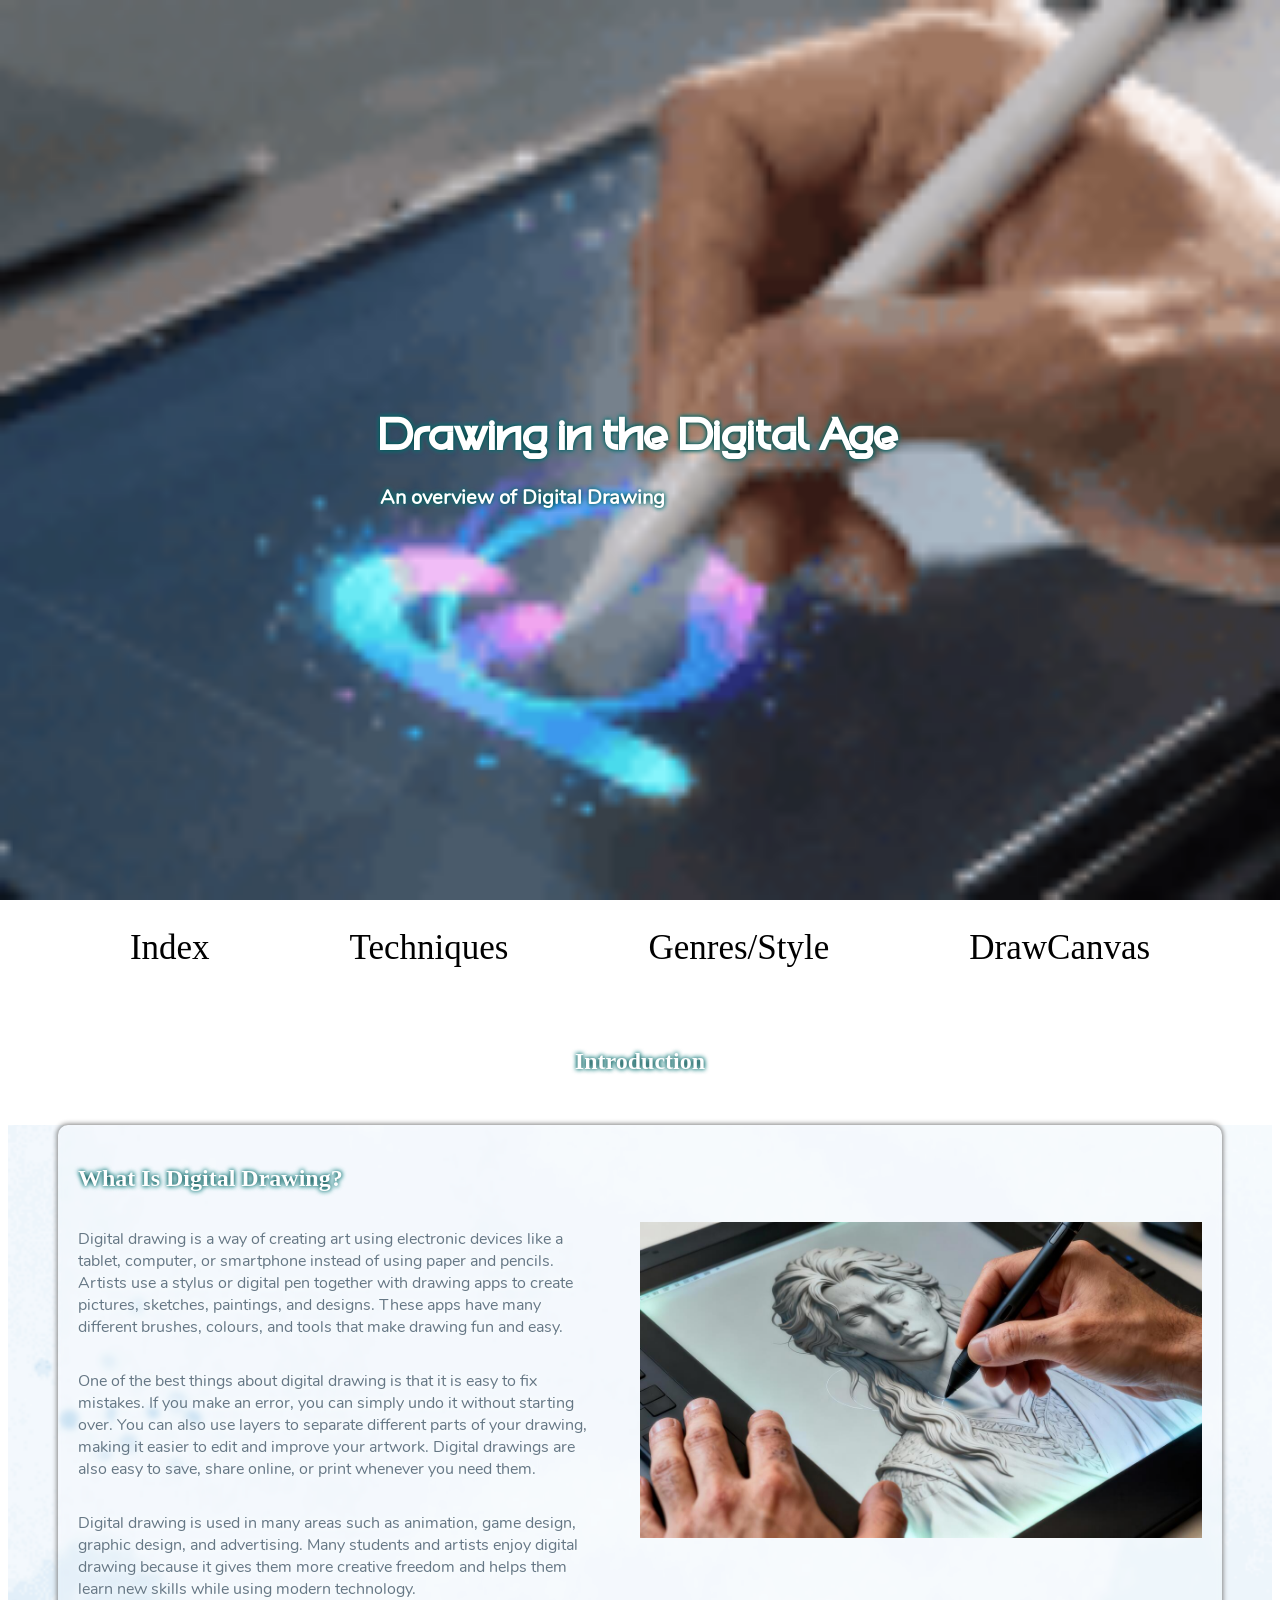
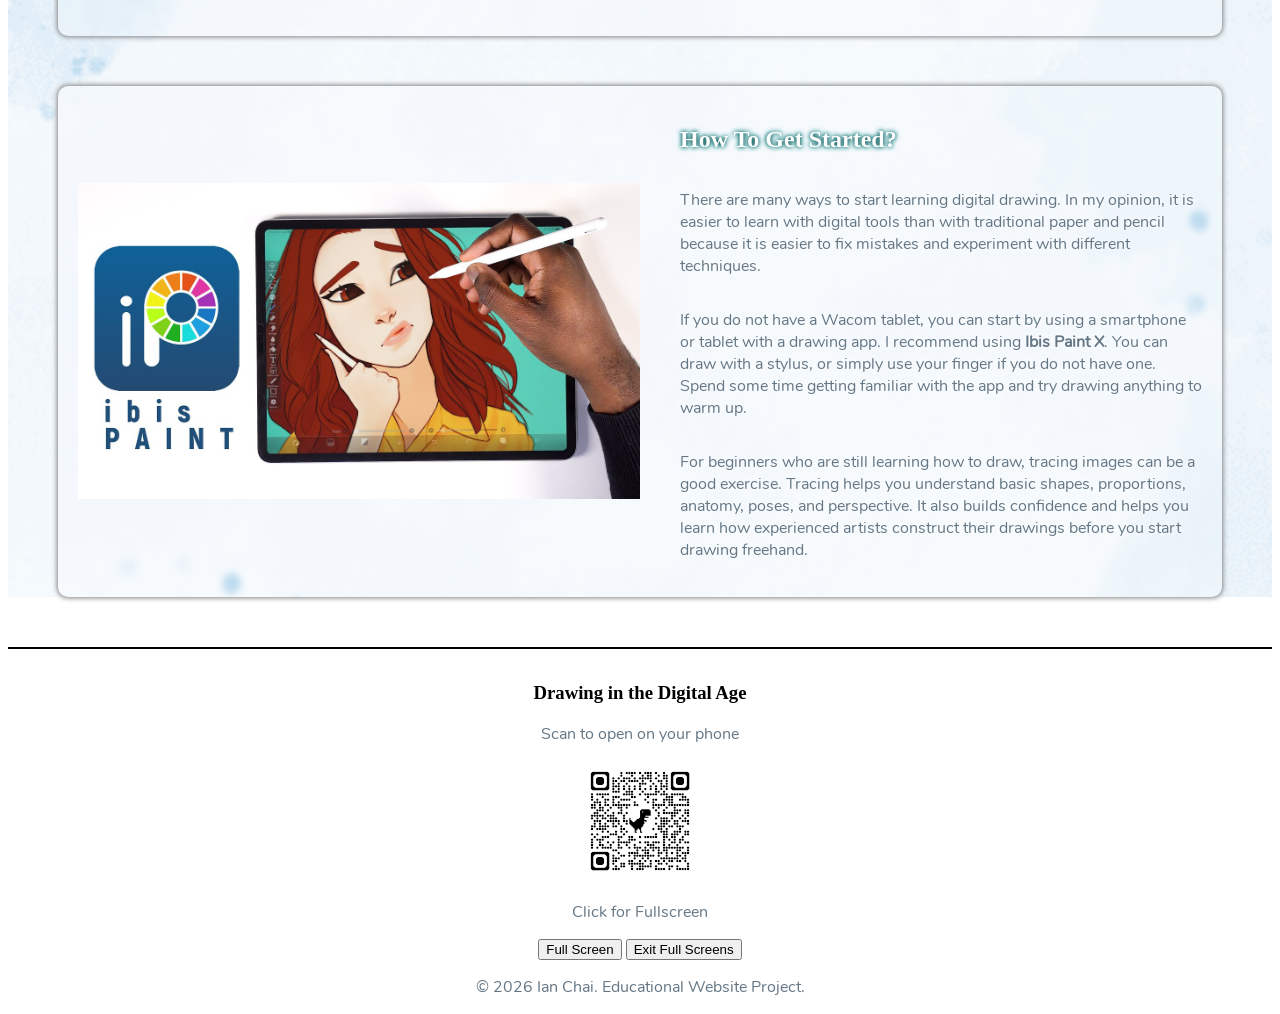
==== commit 95ae1886: "Add files via upload" ====
--- a/02_Ianchai_264220P_A2/index.html
+++ b/02_Ianchai_264220P_A2/index.html
@@ -3,13 +3,19 @@
 <html lang="en">
 	<head>
 		<meta name="viewport" content="width=device-width, initial-scale=1.0">
+		<meta name="mobile-web-app-capable" content="yes">
+		<meta name="apple-mobile-web-app-capable" content="yes">
+		<link rel="icon" type="image/x-icon" href="favicon.ico">
+		
+		<link rel="manifest" href="manifest.json">
+		
 		<title>Drawing in the Digital Age</title>
 		<link rel="stylesheet" href="style.css">
 		<script src="main.js" defer></script>
 	</head>
 	
 	<body>
-		
+	
 		<header id="navibar"> <!--The navigation bar after scrolling past a certain point-->
 			<h2 id="navihead">Drawing in the Digital Age</h2>
 			<nav class="navi1"> <!--menu system-->
@@ -308,6 +314,16 @@
 							</div>
 							
 							<div class="buttonsdiv">
+								<div id="presetContainer">
+									<button class="preset" data-color="#000000"></button>
+									<button class="preset" data-color="#000000"></button>
+									<button class="preset" data-color="#000000"></button>
+									<button class="preset" data-color="#000000"></button>
+									<button class="preset" data-color="#000000"></button>		
+									<button class="preset" data-color="#000000"></button>
+									<button class="preset" data-color="#000000"></button>
+									<button class="preset" data-color="#000000"></button>
+								</div>	
 								<input type="color" class="color" value="#000000">
 								<button class="erase">Erase</button>
 								<button class="eraseall">Erase All</button>
@@ -322,7 +338,7 @@
 			<footer class="footer">
 					<h3>Drawing in the Digital Age</h3>
 					    <div id="qrsection">
-							<p>Scan to open on your phone</p>
+							<p id="qrtxt">Scan to open on your phone</p>
 							<img id="qrcode" src="images/qrcode.png" alt="QR Code">
 						</div>
 						
@@ -330,6 +346,9 @@
 						<button id="fsBtn">
 							Full Screen
 						</button>
+						<button id="fsBtn2">
+							Exit Full Screens
+						</button>
 					<p>© 2026 Ian Chai. Educational Website Project.</p>
 			</footer>
 
--- a/02_Ianchai_264220P_A2/style.css
+++ b/02_Ianchai_264220P_A2/style.css
@@ -389,6 +389,10 @@
     background:white;
 }
 
+.eyedrop{
+    display: none;
+}
+
 .lock {
 	display: none;
 
@@ -442,6 +446,22 @@
 	display: none; /*hide the image*/
 }
 
+#presetContainer{
+	display:none;
+	gap:10px;
+	justify-content:center;
+	margin-top:15px;
+	flex-wrap:wrap;
+}
+
+.preset{
+	width:35px;
+	height:35px;
+	border:2px solid white;
+	cursor:pointer;
+	border-radius:50%;
+}
+
 
 .footer {
 	position: relative;
@@ -456,6 +476,7 @@
     height:120px;
 }
 
+
 @media(max-width: 800px){
 	
 	.navi2{
@@ -541,6 +562,11 @@
 		margin: 0px;
 	}
 	
+	
+	.eyedrop{
+		display: inline-block;
+	}
+	
 	.lock {
 		display: block;
 	}
@@ -554,8 +580,13 @@
 		height: 90px;
 	}
 	
-
-    .qrcode ,.footerleft{
+	#presetContainer{
+		display:flex;
+	}
+	
+
+	
+    #qrtxt, #qrcode ,.footerleft{
         display:none;
     }
 
